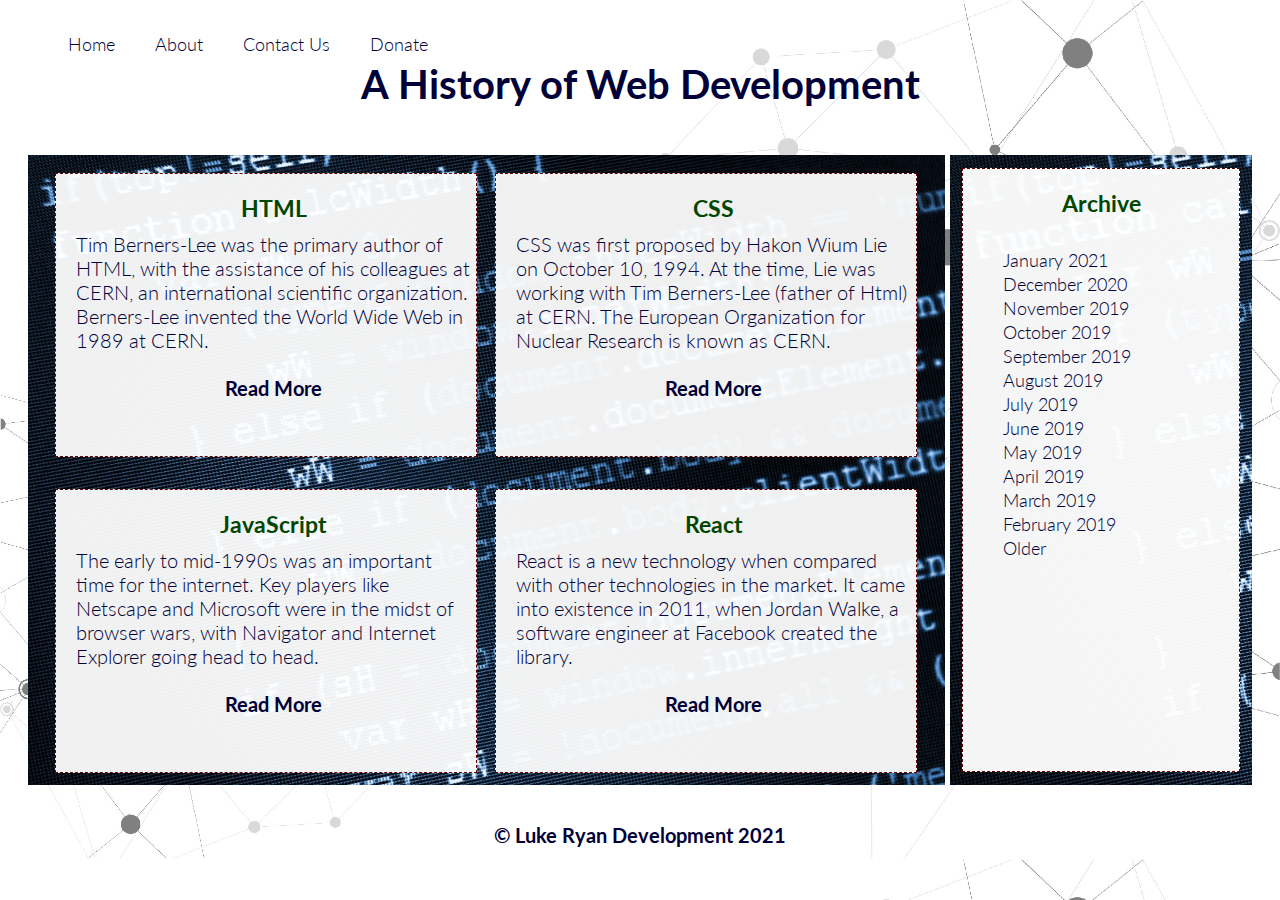
==== index.html @ 5fc7c7c3 "Structure Change of Review" ====
<!DOCTYPE html>
<html lang="en">
  <head>
    <meta charset="UTF-8" />
    <title>Exercise 1</title>
    <meta
      content="width=device-width, initial-scale=1, maxium-scale=1"
      name="viewport"
    />
    <link
      rel="stylesheet"
      type="text/css"
      href="../src/resources/css/style.css"
    />
    <link
      rel="stylesheet"
      type="text/css"
      href="../src/resources/css/queries.css"
    />
    <link
      rel="stylesheet"
      type="text/css"
      href="https://fonts.googleapis.com/css2?family=Lato:ital,wght@0,100;0,300;0,400;1,300&display=swap"
    />
    <link rel="preconnect" href="https://fonts.gstatic.com" />
  </head>
  <body>
    <div class="container">
      <div class="box" id="nav">
        <ul class="main-nav">
          <li>
            <a href="index.html">Home</a>
          </li>
          <li>
            <a href="#">About</a>
          </li>
          <li>
            <a href="#">Contact Us</a>
          </li>
          <li>
            <a href="#">Donate</a>
          </li>
        </ul>
      </div>
      <div class="box" id="b1"><h1>A History of Web Development</h1></div>
      <div class="box" id="b2">
        <div class="feature" id="f1">
          <h3 class="feature-header">HTML</h3>
          <p>
            Tim Berners-Lee was the primary author of HTML, with the assistance
            of his colleagues at CERN, an international scientific organization.
            Berners-Lee invented the World Wide Web in 1989 at CERN.
          </p>
          <br />
          <h4>
            <a href="/src/resources/html/page1.html" class="rm">Read More</a>
          </h4>
        </div>
        <div class="feature" id="f2">
          <h3 class="feature-header">CSS</h3>
          <p>
            CSS was first proposed by Hakon Wium Lie on October 10, 1994. At the
            time, Lie was working with Tim Berners-Lee (father of Html) at CERN.
            The European Organization for Nuclear Research is known as CERN.
          </p>
          <br />
          <h4>
            <a href="/src/resources/html/page2.html" class="rm">Read More</a>
          </h4>
        </div>
        <div class="feature" id="f3">
          <h3 class="feature-header">JavaScript</h3>
          <p>
            The early to mid-1990s was an important time for the internet. Key
            players like Netscape and Microsoft were in the midst of browser
            wars, with Navigator and Internet Explorer going head to head.
          </p>
          <br />
          <h4><a href="#" class="rm">Read More</a></h4>
        </div>
        <div class="feature" id="f4">
          <h3 class="feature-header">React</h3>
          <p>
            React is a new technology when compared with other technologies in
            the market. It came into existence in 2011, when Jordan Walke, a
            software engineer at Facebook created the library.
          </p>
          <br />
          <h4><a href="#" class="rm">Read More</a></h4>
        </div>
      </div>
      <div class="box" id="b3">
        <article class="archive">
          <h3 class="archive-head">Archive</h3>
          <ul class="archive-nav">
            <li>
              <a href="#">January 2021</a>
            </li>
            <li>
              <a href="#">December 2020</a>
            </li>
            <li>
              <a href="#">November 2019</a>
            </li>
            <li>
              <a href="#">October 2019</a>
            </li>
            <li>
              <a href="#">September 2019</a>
            </li>
            <li>
              <a href="#">August 2019</a>
            </li>
            <li>
              <a href="#">July 2019</a>
            </li>
            <li>
              <a href="#">June 2019</a>
            </li>
            <li>
              <a href="#">May 2019</a>
            </li>
            <li>
              <a href="#">April 2019</a>
            </li>
            <li>
              <a href="#">March 2019</a>
            </li>
            <li>
              <a href="#">February 2019</a>
            </li>
            <li>
              <a href="#">Older</a>
            </li>
          </ul>
        </article>
      </div>
      <div class="box" id="b4">
        <h4>© Luke Ryan Development 2021</h4>
      </div>
    </div>
  </body>
</html>
---- src/resources/css/style.css ----
/* ----------------------------- */
/* CSS IMPORTS */
/* ----------------------------- */
@import url("page1.css");
@import url("page2.css");
@import url("queries.css");
@import url("queries1.css");
@import url("queries2.css");

/* ----------------------------- */
/* BASIC SETUP */
/* ----------------------------- */

* {
  margin: 0;
  padding: 0;
  box-sizing: border-box;
  min-width: 0;
  min-height: 0;
  color: rgb(1, 0, 56);
}

html {
  /* background-color: rgb(179, 223, 198); */
  font-family: "Lato", "Arial", sans-serif;
  /* this is the imported font */
  font-weight: 300;
  font-size: 20px;
  text-rendering: optimizeLegibility;
  scroll-behavior: smooth;
  background-color: #00e1ff25;
  background-image: url("../images/contain.jpeg");
  background-size: contain;
}

h5 {
  padding-top: 15px;
  color: rgb(94, 2, 2);
  padding-bottom: 5px;
}

.clearfix {
  zoom: 1;
}
.clearfix:after {
  content: ".";
  clear: both;
  display: block;
  height: 0;
  visibility: hidden;
}

/* ----------------------------- */
/* NAVIGATION */
/* ----------------------------- */
.main-nav {
  display: flex;
  flex-direction: row;
  list-style: none;
  align-items: flex-end;
  padding-right: 10px;
  margin-top: 20px;
  /* justify-content: right; */
}

.main-nav li {
  /* this selects all li elements in .main-nav */
  display: inline-block;
  margin-left: 40px;
}

.main-nav li a:link,
.main-nav li a:visited {
  /* this selects the a tags inside each .main-nav li element */
  /* padding: 8px 0; */
  text-decoration: none;
  font-size: 90%;
  border-bottom: 2px solid transparent;
  transition: border-bottom 0.2s;
}

.main-nav li a:hover,
.main-nav li a:active {
  border-bottom: 2px solid rgb(0, 12, 122);
}

#nav {
  display: flex;
  flex-direction: row-reverse;
  justify-content: left;
  width: 100%;
  grid-area: nav;
}

/* ----------------------------- */
/* MAIN GRID & FLEX */
/* ----------------------------- */

.container {
  display: grid;
  width: 100vw;
  height: 100vh;
  grid-template-columns: 24% 24% 24% 24%;
  grid-template-rows: 5vh 10vh 70vh 10vh;
  grid-template-areas:
    "nav nav nav nav"
    "header header header header"
    "main main main sidebar"
    "footer footer footer footer";
  grid-gap: 5px;
  padding: 10px;
  justify-content: center;
}

.box {
  display: flex;
  flex-direction: row;
  flex-wrap: wrap;
  justify-content: center;
  /* background-color: #fff; */
  /* border: 0.5px groove rgb(94, 2, 2); */
}

#b1 {
  order: 1;
  grid-area: header;
  /* justify-content: center; */
}

#b2 {
  order: 2;
  grid-area: main;
  /* justify-content: center;
  align-items: center; */
  background-image: url("../images/code2.jpeg");
  background-size: cover;
}

#b3 {
  order: 3;
  grid-area: sidebar;
  justify-content: center;
  align-items: center;
  background-image: url("../images/code2.jpeg");
  background-size: cover;
}

#b4 {
  order: 4;
  grid-area: footer;
  justify-content: center;
  align-items: center;
}

/* ----------------------------- */
/* FEATURE FLEX */
/* ----------------------------- */

.feature {
  display: flex;
  flex-direction: column;
  padding: 20px 0px 0 20px;
  /* background-color: #fff; */
  width: 46%;
  height: 45%;
  border: 0.5px dashed rgb(94, 2, 2);
  background-color: rgba(255, 255, 255, 0.94);
  padding-right: 5px;
  /* color: #000; */
  /* align-items: flex-end; */
}

h3 {
  padding-bottom: 10px;
  color: rgb(0, 70, 0);
}

#f1 {
  order: 1;
  padding-right: 5px;
  margin-top: 2%;
  margin-right: 2%;
}

#f2 {
  order: 2;
  margin-top: 2%;
}

#f3 {
  order: 3;
  margin-right: 2%;
}

#f4 {
  order: 4;
}

.rm {
  display: flex;
  flex-direction: column-reverse;
  text-decoration: none;
}

.rm:hover {
  text-decoration: none;
  font-size: 90%;
  border-bottom: 2px solid transparent;
}

/* ----------------------------- */
/* ARCHIVE FLEX */
/* ----------------------------- */
.archive {
  display: flex;
  flex-direction: column;
  width: 92%;
  height: 96%;
  border: 0.5px dashed rgb(94, 2, 2);
  background-color: rgba(255, 255, 255, 0.96);
  color: #000;
  /* align-items: flex-end; */
  /* font-weight: bold; */
  /* justify-content: center; */
}

.archive-head {
  padding-top: 20px;
  padding-bottom: 10px;
  align-self: center;
  color: rgb(0, 70, 0);
}

.archive-nav {
  display: flex;
  flex-direction: column;
  list-style: none;
  align-items: flex-start;
  padding-right: 10px;
  padding-bottom: 30px;
  margin-top: 20px;
  /* justify-content: right; */
}

.archive-nav li {
  /* this selects all li elements in .main-nav */
  display: inline-block;
  margin-left: 40px;
}

.archive-nav li a:link,
.archive-nav li a:visited {
  /* this selects the a tags inside each .main-nav li element */
  /* padding: 8px 0; */
  text-decoration: none;
  font-size: 90%;
  border-bottom: 2px solid transparent;
  transition: border-bottom 0.2s;
}

.archive-nav li a:hover,
.archive-nav li a:active {
  border-bottom: 2px solid rgb(0, 12, 122);
}
---- src/resources/css/queries.css ----
@media only screen and (max-width: 376px) {
  .container {
    width: 100vw;
    grid-template-columns: 1fr;
    grid-template-rows: repeat(5, 1fr);
    grid-template-areas:
      "nav"
      "b1"
      "b2"
      "b3"
      "b4";
  }
  #nav {
    grid-area: nav;
    height: 10vh;
    align-items: baseline;
    justify-content: center;
    font-size: 75%;
    align-self: center;
  }
  #b1 {
    grid-area: b1;
    height: 15vh;
    font-size: 50%;
  }
  #b2 {
    grid-area: b2;
    height: 80vh;
    font-size: 60%;
  }

  #b3 {
    grid-area: b3;
    height: 40vh;
    font-size: 70%;
    padding-bottom: 2px;
  }

  #b4 {
    grid-area: b4;
    height: 10vh;
    font-size: 75%;
  }
}

@media only screen and (min-width: 377px) and (max-width: 768px) {
  .container {
    width: 100vw;
    grid-template-columns: 1fr;
    grid-template-rows: repeat(5, 1fr);
    grid-template-areas:
      "nav"
      "b1"
      "b2"
      "b3"
      "b4";
  }
  #nav {
    grid-area: nav;
    height: 10vh;
    align-items: baseline;
    justify-content: center;
  }
  #b1 {
    grid-area: b1;
    height: 15vh;
    align-items: baseline;
  }
  #b2 {
    grid-area: b2;
    height: 80vh;
    font-size: 100%;
  }
  #b3 {
    grid-area: b3;
    height: 40vh;
    font-size: 100%;
  }

  #b4 {
    grid-area: b4;
    height: 10vh;
  }
}

@media only screen and (min-width: 767px) and (max-width: 1024px) {
  .container {
    width: 100vw;
    grid-template-columns: 1fr;
    grid-template-rows: repeat(5, 1fr);
    grid-template-areas:
      "nav"
      "b1"
      "b2"
      "b3"
      "b4";
  }
  #nav {
    grid-area: nav;
    height: 10vh;
    align-items: baseline;
    justify-content: center;
  }
  #b1 {
    grid-area: b1;
    height: 15vh;
    align-items: baseline;
  }
  #b2 {
    grid-area: b2;
    height: 80vh;
    font-size: 100%;
  }
  #b3 {
    grid-area: b3;
    height: 40vh;
    font-size: 100%;
  }

  #b4 {
    grid-area: b4;
    height: 10vh;
  }
}
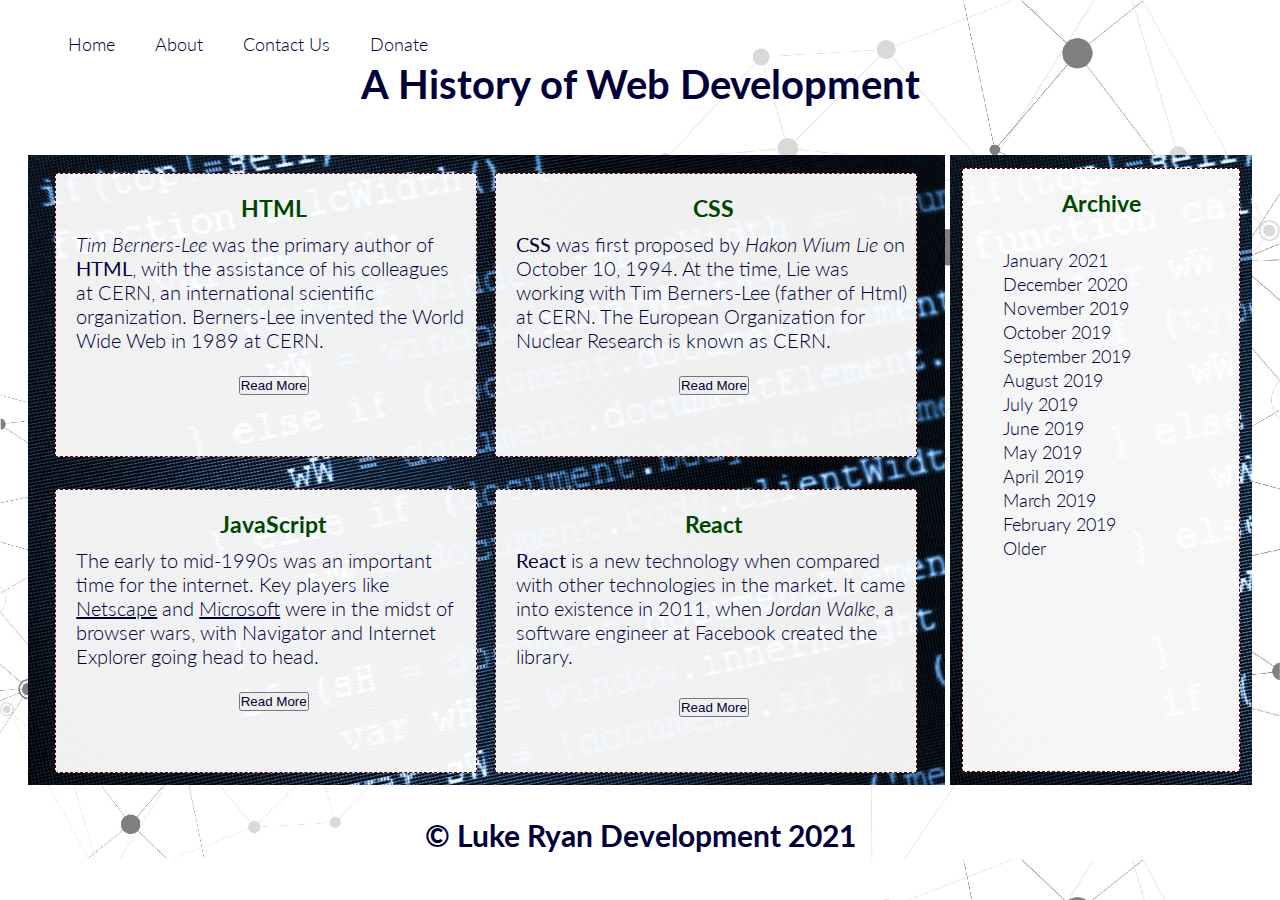
==== commit 2b1e9535: "Updated for review" ====
--- a/index.html
+++ b/index.html
@@ -47,46 +47,58 @@
         <div class="feature" id="f1">
           <h3 class="feature-header">HTML</h3>
           <p>
-            Tim Berners-Lee was the primary author of HTML, with the assistance
-            of his colleagues at CERN, an international scientific organization.
-            Berners-Lee invented the World Wide Web in 1989 at CERN.
+            <em>Tim Berners-Lee</em> was the primary author of
+            <strong>HTML</strong>, with the assistance of his colleagues at
+            CERN, an international scientific organization. Berners-Lee invented
+            the World Wide Web in 1989 at CERN.
           </p>
           <br />
           <h4>
-            <a href="/src/resources/html/page1.html" class="rm">Read More</a>
+            <a href="/src/resources/html/page1.html" class="rm"
+              ><button>Read More</button></a
+            >
           </h4>
         </div>
         <div class="feature" id="f2">
           <h3 class="feature-header">CSS</h3>
           <p>
-            CSS was first proposed by Hakon Wium Lie on October 10, 1994. At the
-            time, Lie was working with Tim Berners-Lee (father of Html) at CERN.
-            The European Organization for Nuclear Research is known as CERN.
+            <strong>CSS</strong> was first proposed by
+            <em>Hakon Wium Lie</em> on October 10, 1994. At the time, Lie was
+            working with Tim Berners-Lee (father of Html) at CERN. The European
+            Organization for Nuclear Research is known as CERN.
           </p>
           <br />
           <h4>
-            <a href="/src/resources/html/page2.html" class="rm">Read More</a>
+            <a href="/src/resources/html/page2.html" class="rm"
+              ><button>Read More</button></a
+            >
           </h4>
         </div>
         <div class="feature" id="f3">
           <h3 class="feature-header">JavaScript</h3>
           <p>
             The early to mid-1990s was an important time for the internet. Key
-            players like Netscape and Microsoft were in the midst of browser
-            wars, with Navigator and Internet Explorer going head to head.
+            players like <u>Netscape</u> and <u>Microsoft</u> were in the midst
+            of browser wars, with Navigator and Internet Explorer going head to
+            head.
           </p>
           <br />
-          <h4><a href="#" class="rm">Read More</a></h4>
+          <h4>
+            <a href="#" class="rm"><button>Read More</button></a>
+          </h4>
         </div>
         <div class="feature" id="f4">
           <h3 class="feature-header">React</h3>
           <p>
-            React is a new technology when compared with other technologies in
-            the market. It came into existence in 2011, when Jordan Walke, a
-            software engineer at Facebook created the library.
+            <strong>React</strong> is a new technology when compared with other
+            technologies in the market. It came into existence in 2011, when
+            <em>Jordan Walke</em>, a software engineer at Facebook created the
+            library.
           </p>
           <br />
-          <h4><a href="#" class="rm">Read More</a></h4>
+          <h4>
+            <button><a href="#" class="rm">Read More</a></button>
+          </h4>
         </div>
       </div>
       <div class="box" id="b3">
@@ -136,7 +148,7 @@
         </article>
       </div>
       <div class="box" id="b4">
-        <h4>© Luke Ryan Development 2021</h4>
+        <h2>© Luke Ryan Development 2021</h2>
       </div>
     </div>
   </body>
